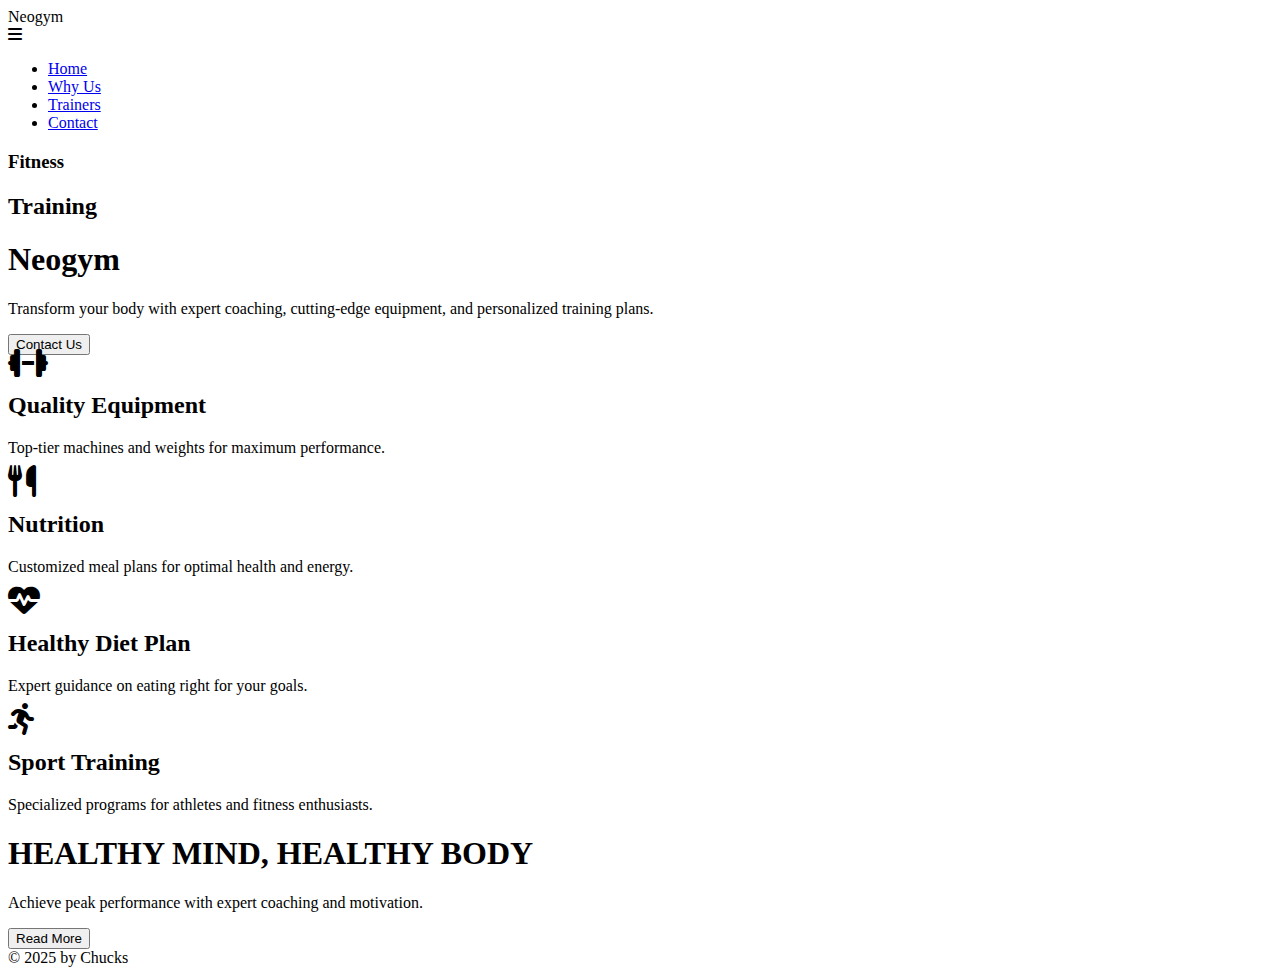
==== cheatsheet/index.html @ 1a269d63 "Add files via upload" ====
<!DOCTYPE html>
<html lang="en">
<head>
    <meta charset="UTF-8">
    <meta name="viewport" content="width=device-width, initial-scale=1.0">
    <link rel="stylesheet" href="https://cdnjs.cloudflare.com/ajax/libs/font-awesome/6.7.2/css/all.min.css">
    <link rel="stylesheet" href="style.css">
    <title>Neogym</title>
</head>
<body>
    <header>
        <div class="logo">Neogym</div>
        <div class="menu-toggle" onclick="toggleMenu()">
            <i class="fa-solid fa-bars"></i>
        </div>
        <nav>
            <ul id="nav-menu">
                <li><a href="#">Home</a></li>
                <li><a href="#">Why Us</a></li>
                <li><a href="#">Trainers</a></li>
                <li><a href="#">Contact</a></li>
            </ul>
        </nav>
    </header>
    <section class="first">
        <div class="text">
            <h3>Fitness</h3>
            <h2>Training</h2>
            <h1>Neogym</h1>
            <p>Transform your body with expert coaching, cutting-edge equipment, and personalized training plans.</p>
            <button class="btn">Contact Us</button>
        </div>
    </section>
    <section class="block">
        <div>
            <i class="fa-solid fa-dumbbell fa-2xl"></i>
            <h2>Quality Equipment</h2>
            <p>Top-tier machines and weights for maximum performance.</p>
        </div>
        <div>
            <i class="fa-solid fa-utensils fa-2xl"></i>
            <h2>Nutrition</h2>
            <p>Customized meal plans for optimal health and energy.</p>
        </div>
        <div>
            <i class="fa-solid fa-heartbeat fa-2xl"></i>
            <h2>Healthy Diet Plan</h2>
            <p>Expert guidance on eating right for your goals.</p>
        </div>
        <div>
            <i class="fa-solid fa-running fa-2xl"></i>
            <h2>Sport Training</h2>
            <p>Specialized programs for athletes and fitness enthusiasts.</p>
        </div>
    </section>
    <section class="third">
        <h1>HEALTHY MIND, HEALTHY BODY</h1>
        <p>Achieve peak performance with expert coaching and motivation.</p>
        <button class="btn">Read More</button>
    </section>
    <footer>
        &copy; 2025 by Chucks
    </footer>
    <script>
        function toggleMenu() {
            document.getElementById("nav-menu").classList.toggle("show");
        }
    </script>
</body>
</html>
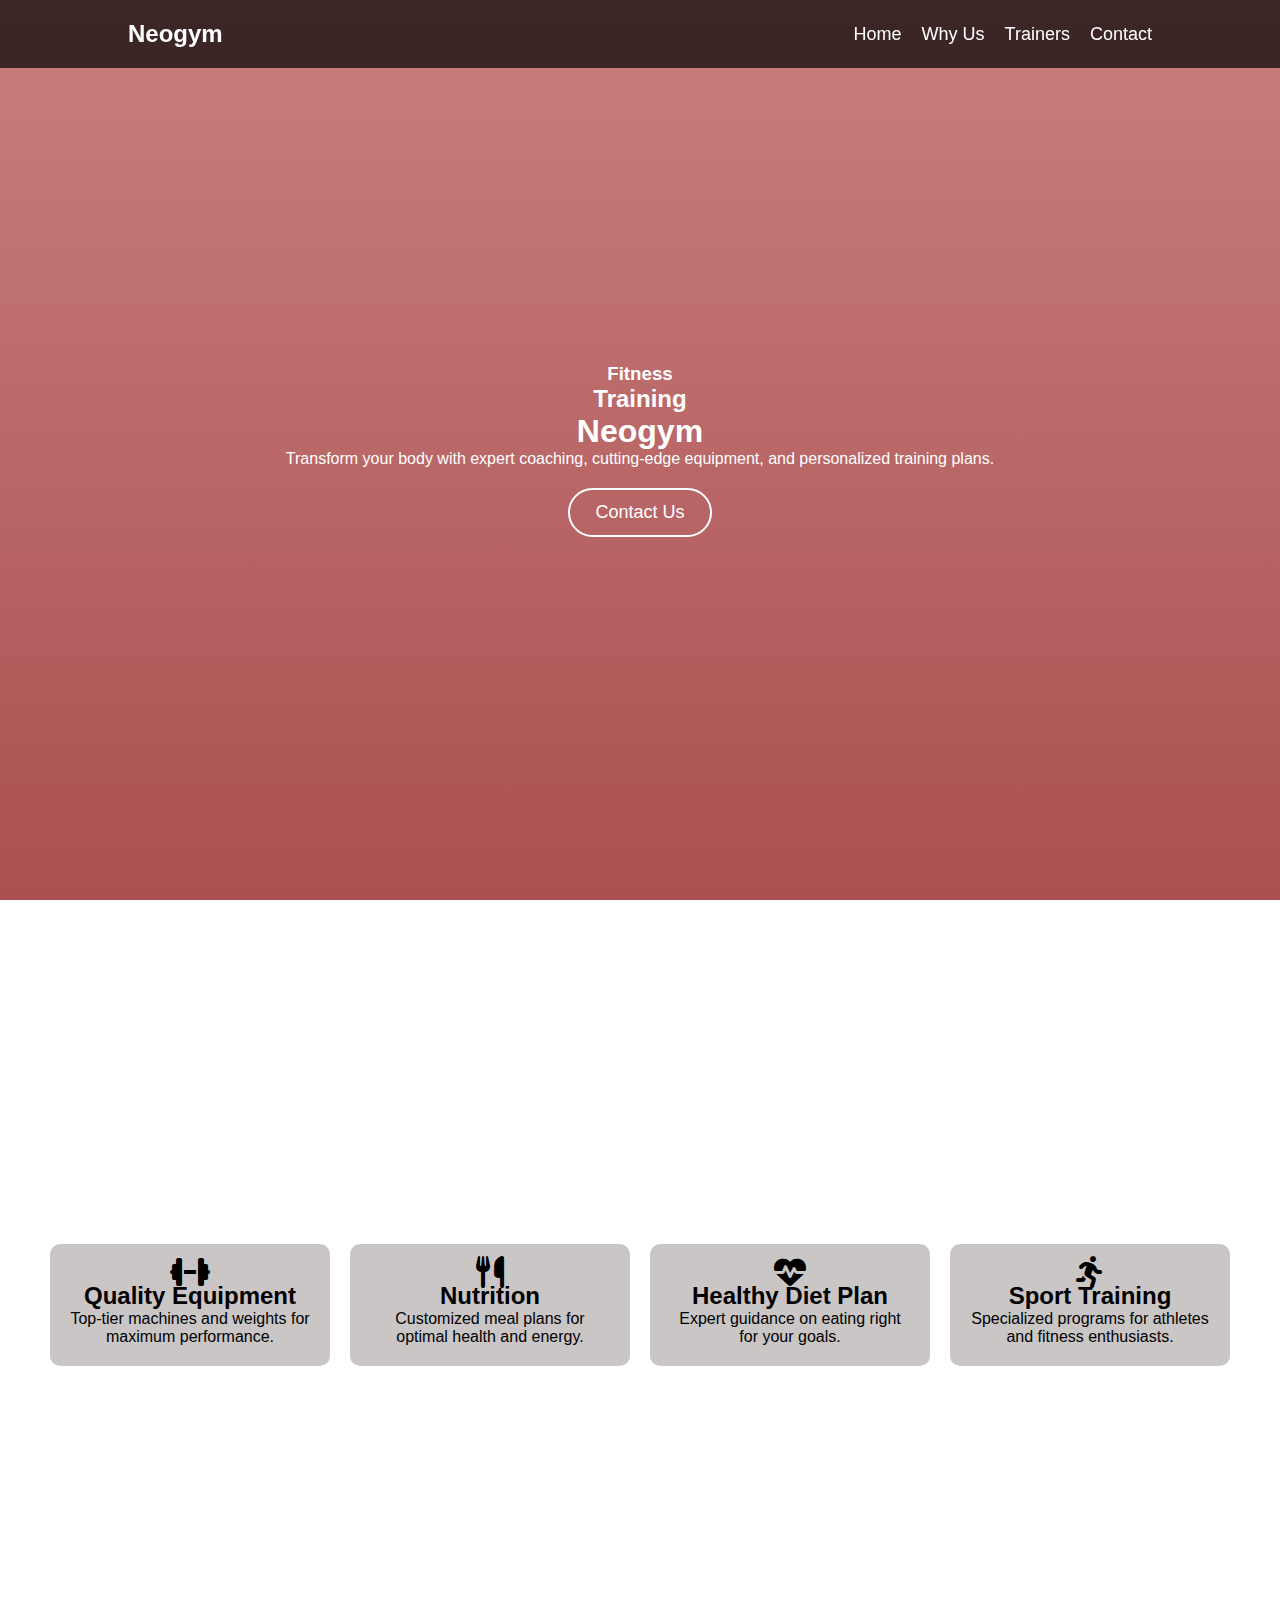
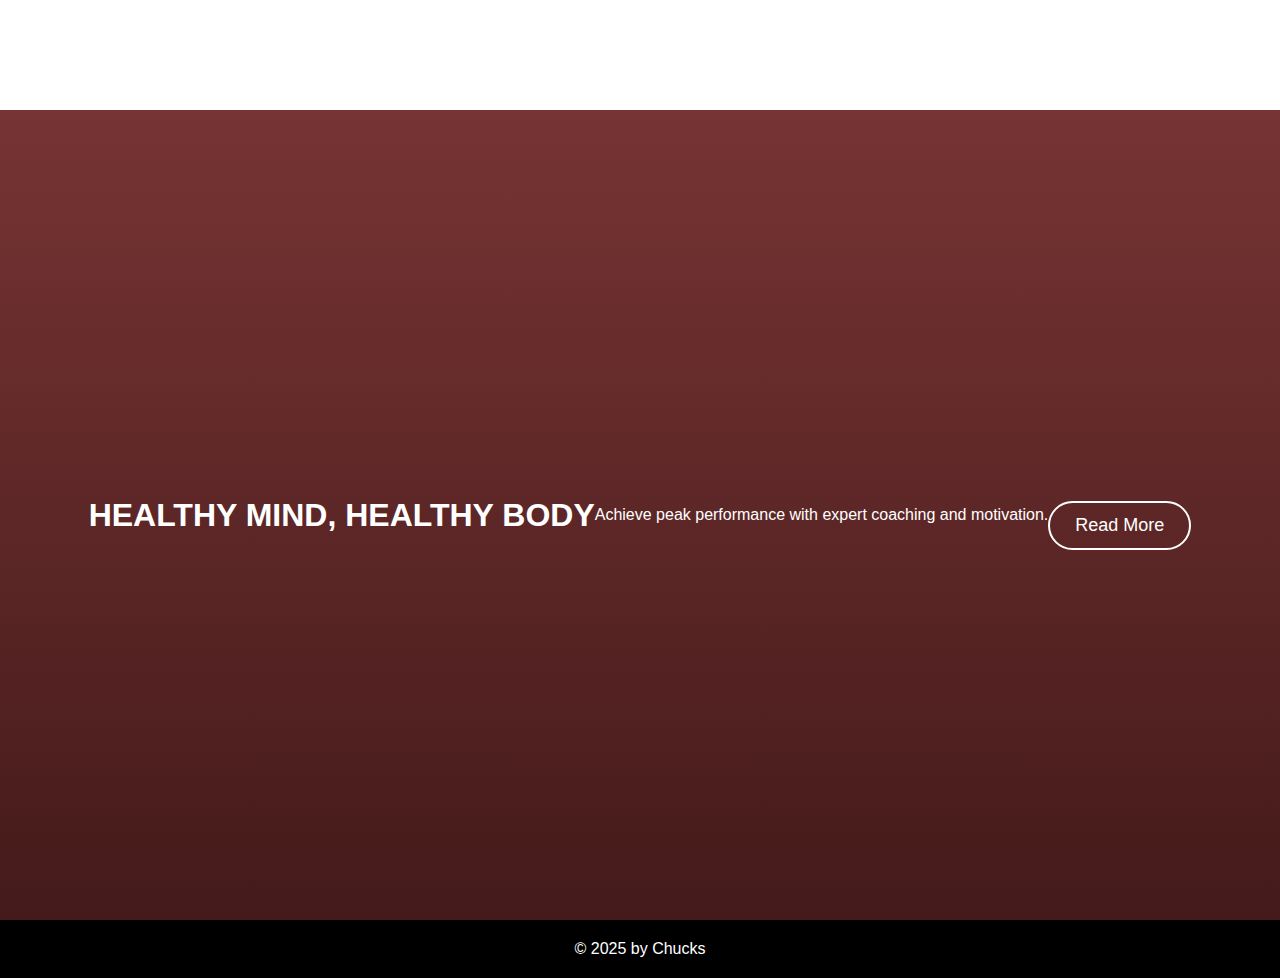
==== commit 6ba9cab5: "index.html" ====
--- a/cheatsheet/index.html
+++ b/cheatsheet/index.html
@@ -4,7 +4,7 @@
     <meta charset="UTF-8">
     <meta name="viewport" content="width=device-width, initial-scale=1.0">
     <link rel="stylesheet" href="https://cdnjs.cloudflare.com/ajax/libs/font-awesome/6.7.2/css/all.min.css">
-    <link rel="stylesheet" href="style.css">
+    <link rel="stylesheet" href="index.css">
     <title>Neogym</title>
 </head>
 <body>
--- a/cheatsheet/index.css
+++ b/cheatsheet/index.css
@@ -0,0 +1,123 @@
+* {
+    margin: 0;
+    padding: 0;
+    box-sizing: border-box;
+    list-style: none;
+    font-family: Arial, sans-serif;
+}
+body {
+    overflow-x: hidden;
+}
+
+header {
+    display: flex;
+    justify-content: space-between;
+    align-items: center;
+    padding: 20px 10%;
+    background: rgba(0, 0, 0, 0.7);
+    color: white;
+    position: fixed;
+    width: 100%;
+    top: 0;
+    z-index: 1000;
+}
+.logo {
+    font-size: 24px;
+    font-weight: bold;
+}
+.menu-toggle {
+    display: none;
+    font-size: 24px;
+    cursor: pointer;
+}
+nav ul {
+    display: flex;
+    gap: 20px;
+}
+nav ul li a {
+    color: white;
+    text-decoration: none;
+    font-size: 18px;
+}
+nav ul li a:hover {
+    color: aqua;
+}
+
+@media (max-width: 768px) {
+    .menu-toggle {
+        display: block;
+    }
+    nav ul {
+        display: none;
+        flex-direction: column;
+        position: absolute;
+        top: 60px;
+        left: 0;
+        width: 100%;
+        background: rgba(0, 0, 0, 0.9);
+        text-align: center;
+        transition: all 0.3s ease-in-out;
+    }
+    nav ul.show {
+        display: flex;
+    }
+}
+
+ .block, .third {
+    height: 90vh;
+    display: flex;
+    align-items: center;
+    justify-content: center;
+    text-align: center;
+    color: white;
+}
+
+
+.first{
+    height: 100vh;
+    display: flex;
+    align-items: center;
+    justify-content: center;
+    text-align: center;
+    color: white;
+}
+.first {
+    background: linear-gradient(rgba(165, 42, 42, 0.6), rgba(134, 6, 6, 0.7)), url('image/rohit-reddy-T0XI8VthDiY-unsplash.jpg') no-repeat center center/cover fixed;
+}
+.block {
+    display: grid;
+    grid-template-columns: repeat(auto-fit, minmax(250px, 1fr));
+    gap: 20px;
+    padding: 50px;
+    background: url('image/victor-freitas-KkYWWpurqbE-unsplash.jpg') no-repeat center center/cover fixed;
+}
+.block div {
+    background: rgba(160, 154, 154, 0.562);
+    padding: 20px;
+    border-radius: 10px;
+    color: black;
+}
+.third {
+    background: linear-gradient(rgba(85, 1, 1, 0.8), rgba(48, 1, 1, 0.9)), url('image/daniel-apodaca-WdoQio6HPVA-unsplash.jpg') no-repeat center center/cover fixed;
+}
+.btn {
+    margin-top: 20px;
+    padding: 12px 25px;
+    border: 2px solid white;
+    background: transparent;
+    color: white;
+    font-size: 18px;
+    cursor: pointer;
+    transition: 0.3s;
+    border-radius: 25px;
+}
+.btn:hover {
+    background: white;
+    color: black;
+}
+footer {
+    text-align: center;
+    padding: 20px;
+    background: black;
+    color: white;
+}